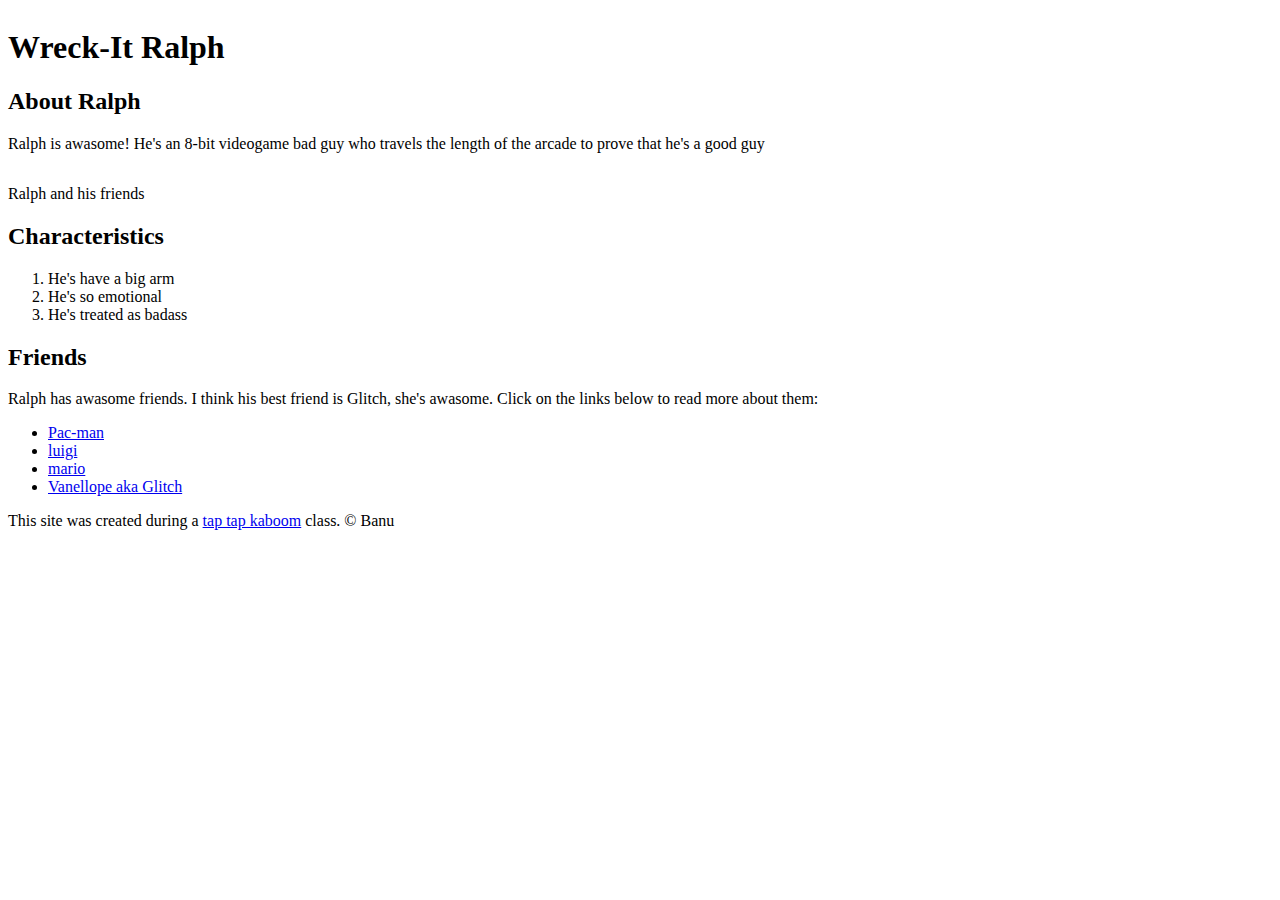
==== index.html @ 1447a3b9 "ngulang wreck it ralph" ====
<!DOCTYPE>
	<html>

		<head>
			<title>
				Wreck-it Ralph
			</title>


		</head>


		<body>
		<!-- header elemen -->
		<header>
		<img href="gambar/ralph.jpeg">
		<h1> Wreck-It Ralph</h1>
		</header>

		<!-- Main elemen -->
		<main>
			<h2>About Ralph</h2>
			<p>Ralph is awasome! He's an 8-bit videogame bad guy who travels the length of the arcade to prove that he's a good guy</p>
			<img href="gambar/temanralph.jpg">
			<p>Ralph and his friends </p>
			<h2>Characteristics</h2>
			<ol>
				<li>He's have a big arm</li>
				<li>He's so emotional </li>
				<li>He's treated as badass</li>
			</ol>
			<h2>Friends</h2>
			<p> Ralph has awasome friends. I think his best friend is Glitch, she's awasome. Click on the links below to read more about them: </p>
			<ul>
				<li><a href="https://en.wikipedia.org/wiki/Pac-Man" target="_blank">Pac-man</a></li>
				<li><a href="https://en.wikipedia.org/wiki/Luigi" target="_blank">luigi</a></li>
				<li><a href="https://en.wikipedia.org/wiki/Mario" target="_blank">mario</a></li>
				<li><a href="https://disney.fandom.com/wiki/Vanellope_von_Schweetz" target="_blank">Vanellope aka Glitch</a></li>
			</ul>
			</main>

			<footer>
				<p>
					This site was created during a <a href="https://taptapkaboom.com"> tap tap kaboom</a> class. &copy; Banu</p> 
					
				</p>
			</footer>

		</body>
	</html>
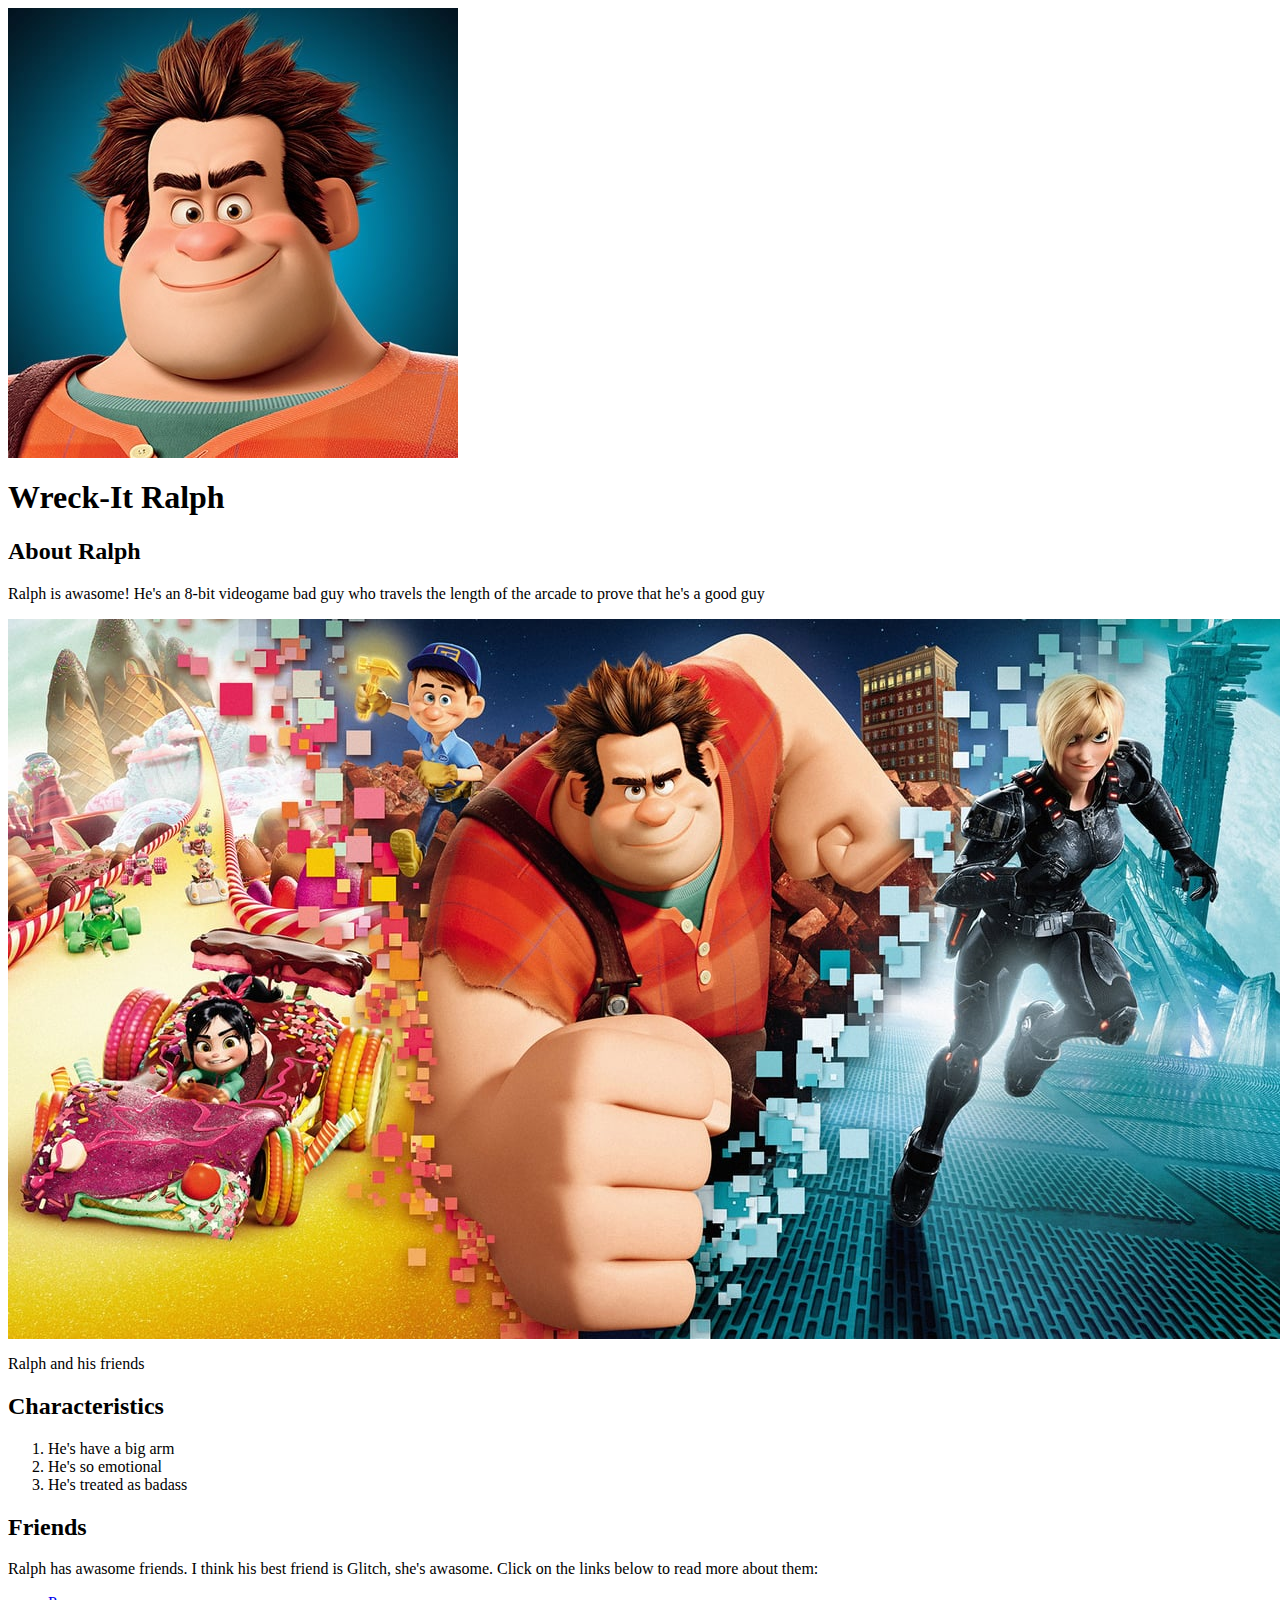
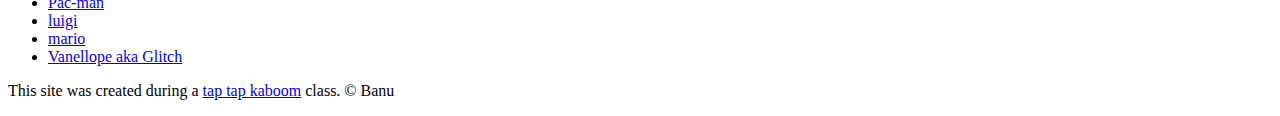
==== commit 27baf104: "Update index.html" ====
--- a/index.html
+++ b/index.html
@@ -13,7 +13,7 @@
 		<body>
 		<!-- header elemen -->
 		<header>
-		<img href="gambar/ralph.jpeg">
+		<img src="gambar/ralph.jpeg">
 		<h1> Wreck-It Ralph</h1>
 		</header>
 
@@ -21,7 +21,7 @@
 		<main>
 			<h2>About Ralph</h2>
 			<p>Ralph is awasome! He's an 8-bit videogame bad guy who travels the length of the arcade to prove that he's a good guy</p>
-			<img href="gambar/temanralph.jpg">
+			<img src="gambar/temanralph.jpg">
 			<p>Ralph and his friends </p>
 			<h2>Characteristics</h2>
 			<ol>
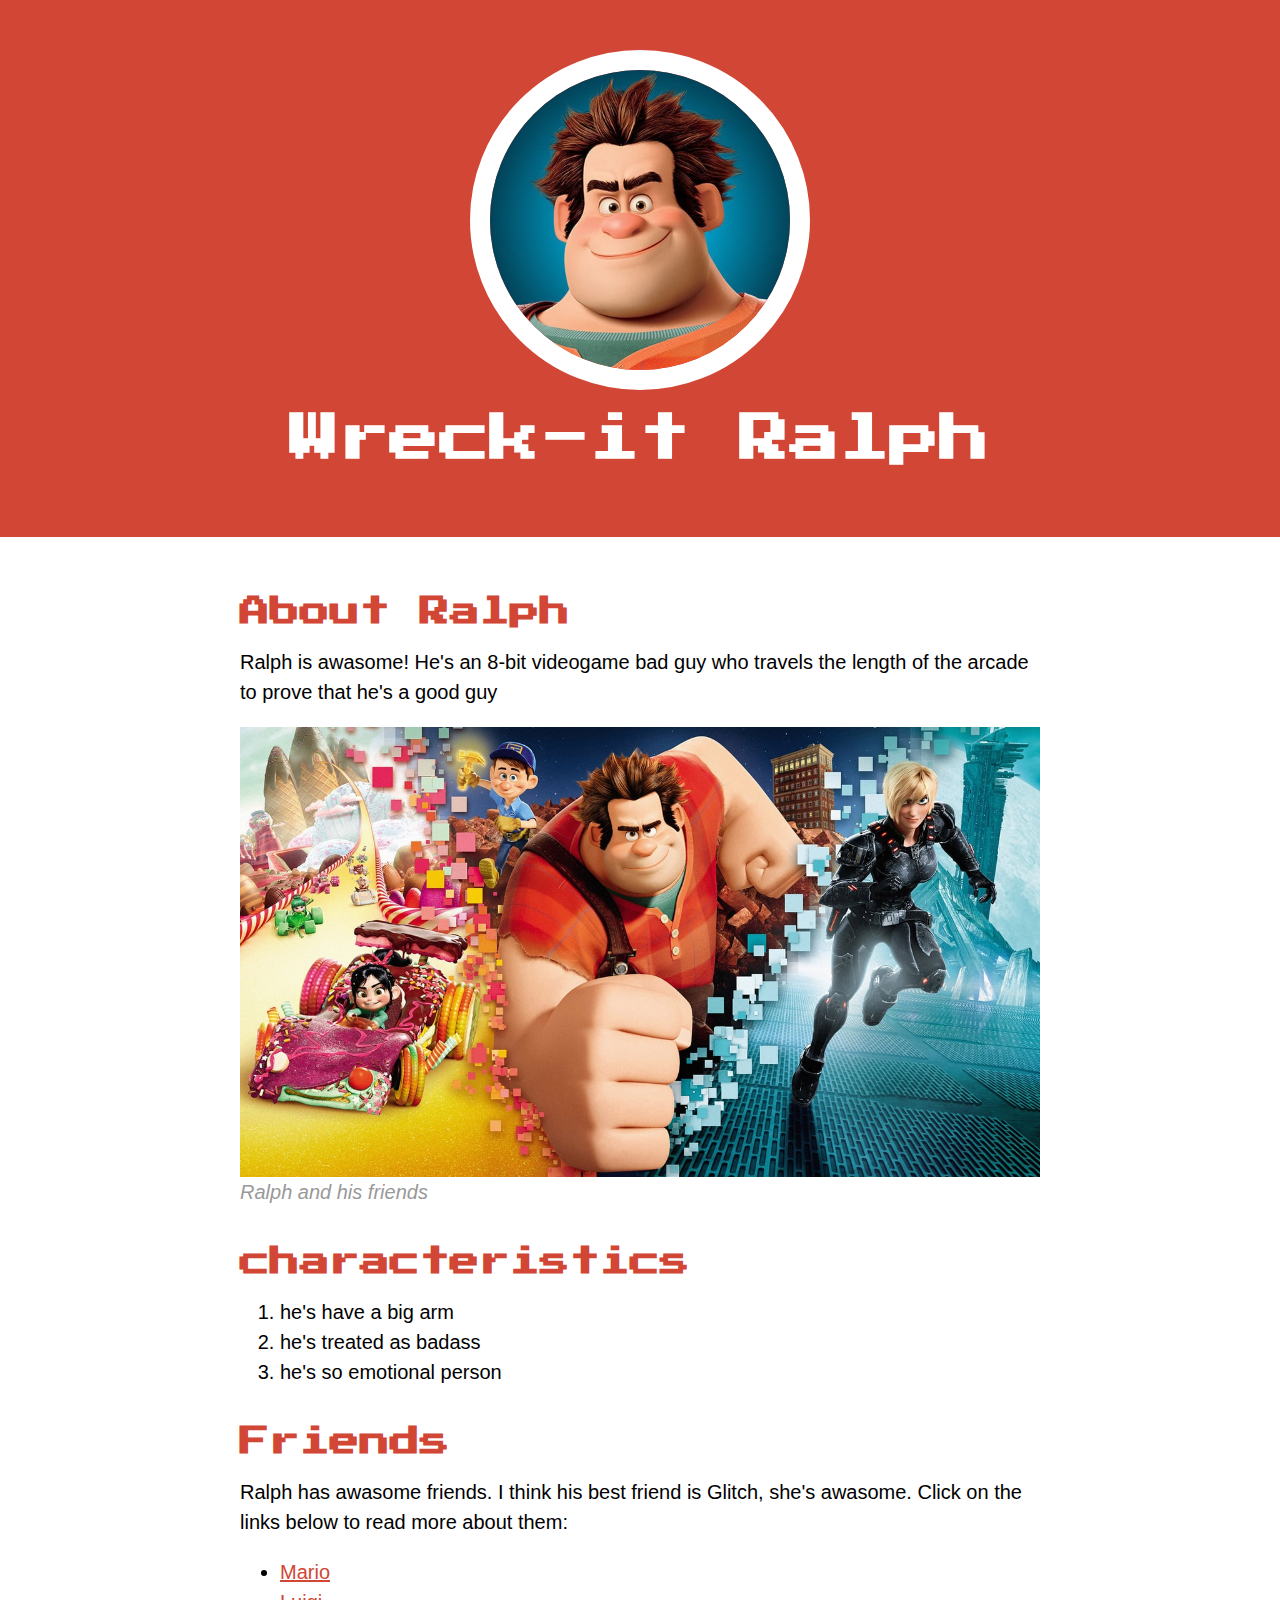
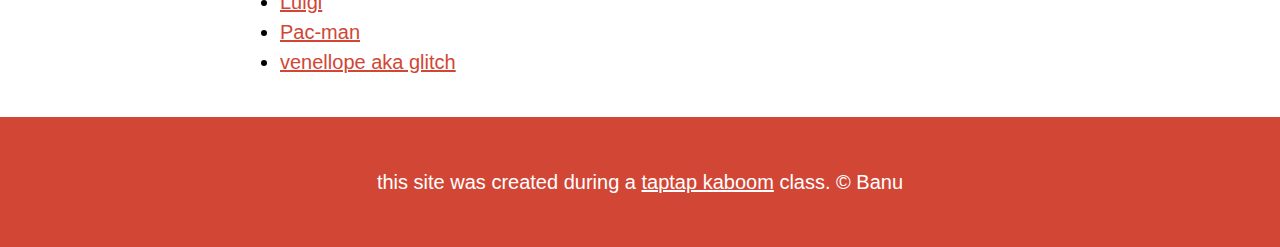
==== commit ccc34f24: "latihan membuat website dengan css" ====
--- a/index.html
+++ b/index.html
@@ -1,50 +1,53 @@
+
 <!DOCTYPE>
-	<html>
+<html>
+	<head>
 
-		<head>
-			<title>
-				Wreck-it Ralph
-			</title>
+		<title>
+			Wreck-It ralph
+		</title>
+		<link rel="icon" href="gambar/ralph.jpeg">
+		<link href="https://fonts.googleapis.com/css?family=Press+Start+2P&display=swap" rel="stylesheet">
+		<link rel="stylesheet" type="text/css" href="gaya/ralph.css">
 
-
-		</head>
-
-
-		<body>
-		<!-- header elemen -->
+	</head>
+	<body>
+		<!-- header element -->
 		<header>
-		<img src="gambar/ralph.jpeg">
-		<h1> Wreck-It Ralph</h1>
+			<img src="gambar/ralph.jpeg">
+			<h1>Wreck-it Ralph</h1>
 		</header>
-
-		<!-- Main elemen -->
+		<!-- Main element-->
 		<main>
 			<h2>About Ralph</h2>
 			<p>Ralph is awasome! He's an 8-bit videogame bad guy who travels the length of the arcade to prove that he's a good guy</p>
 			<img src="gambar/temanralph.jpg">
-			<p>Ralph and his friends </p>
-			<h2>Characteristics</h2>
+			<p class="caption">Ralph and his friends</p>
+			<h2>characteristics</h2>
 			<ol>
-				<li>He's have a big arm</li>
-				<li>He's so emotional </li>
-				<li>He's treated as badass</li>
+				<li>he's have a big arm</li>
+				<li>he's treated as badass</li>
+				<li>he's so emotional person</li>
+
 			</ol>
 			<h2>Friends</h2>
-			<p> Ralph has awasome friends. I think his best friend is Glitch, she's awasome. Click on the links below to read more about them: </p>
+			<p>Ralph has awasome friends. I think his best friend is Glitch, she's awasome. Click on the links below to read more about them:</p>
+
 			<ul>
+				<li><a href="https://en.wikipedia.org/wiki/Mario" target="_blank">Mario</a></li>
+				<li><a href="https://en.wikipedia.org/wiki/Luigi" target="_blank">Luigi</a></li>
 				<li><a href="https://en.wikipedia.org/wiki/Pac-Man" target="_blank">Pac-man</a></li>
-				<li><a href="https://en.wikipedia.org/wiki/Luigi" target="_blank">luigi</a></li>
-				<li><a href="https://en.wikipedia.org/wiki/Mario" target="_blank">mario</a></li>
-				<li><a href="https://disney.fandom.com/wiki/Vanellope_von_Schweetz" target="_blank">Vanellope aka Glitch</a></li>
+				<li><a href="https://disney.fandom.com/wiki/Vanellope_von_Schweetz" target="_blank">venellope aka glitch</a></li>
 			</ul>
-			</main>
+		</main>
+		<footer>
+			<p>this site was created during a <a href="https://taptapkaboom.com/">taptap kaboom</a> class. &copy; Banu</p>
+			</p>
+		</footer>
+	</body>
 
-			<footer>
-				<p>
-					This site was created during a <a href="https://taptapkaboom.com"> tap tap kaboom</a> class. &copy; Banu</p> 
-					
-				</p>
-			</footer>
 
-		</body>
-	</html>+
+</html>
+
+
--- a/gaya/ralph.css
+++ b/gaya/ralph.css
@@ -0,0 +1,77 @@
+body{
+	margin:0;
+	font-family:'Helvetica','Arial',sans-serif;
+	font-size:20px;
+	line-height:30px;
+}
+
+header{
+	background-color:#d14635;
+	text-align:center;
+	padding-top:50px;
+	padding-bottom:50px;
+}
+
+h1,h2{
+	font-family: 'Press Start 2P', cursive;
+}
+
+header h1{
+	color: white;
+	font-size:50px;
+}
+
+
+header img{
+	border-radius:170px;
+	width: 300px;
+	border: 20px solid white;
+}
+
+main{
+	max-width:800px;
+	margin:0 auto;
+	padding: 20px;
+}
+
+main img{
+	max-width:100%;
+}
+
+h2{
+	font-size:30px;
+	color:#d14635;
+	margin: 40px 0 10px;
+}
+
+a{
+color:#d14635;
+}
+a:hover{
+	background-color: purple;
+	color:white;
+}
+
+footer{
+	background-color:#d14635;
+	text-align:center;
+	color:white;
+	padding:50px;
+}
+footer a{
+	color:white;
+}
+
+footer a:hover{
+	background-color:transparent;
+	opacity: .5;
+}
+
+footer p{
+	margin:0;
+}
+p.caption{
+	color:#999999;
+	font-style:italic;
+	margin-top:0;
+}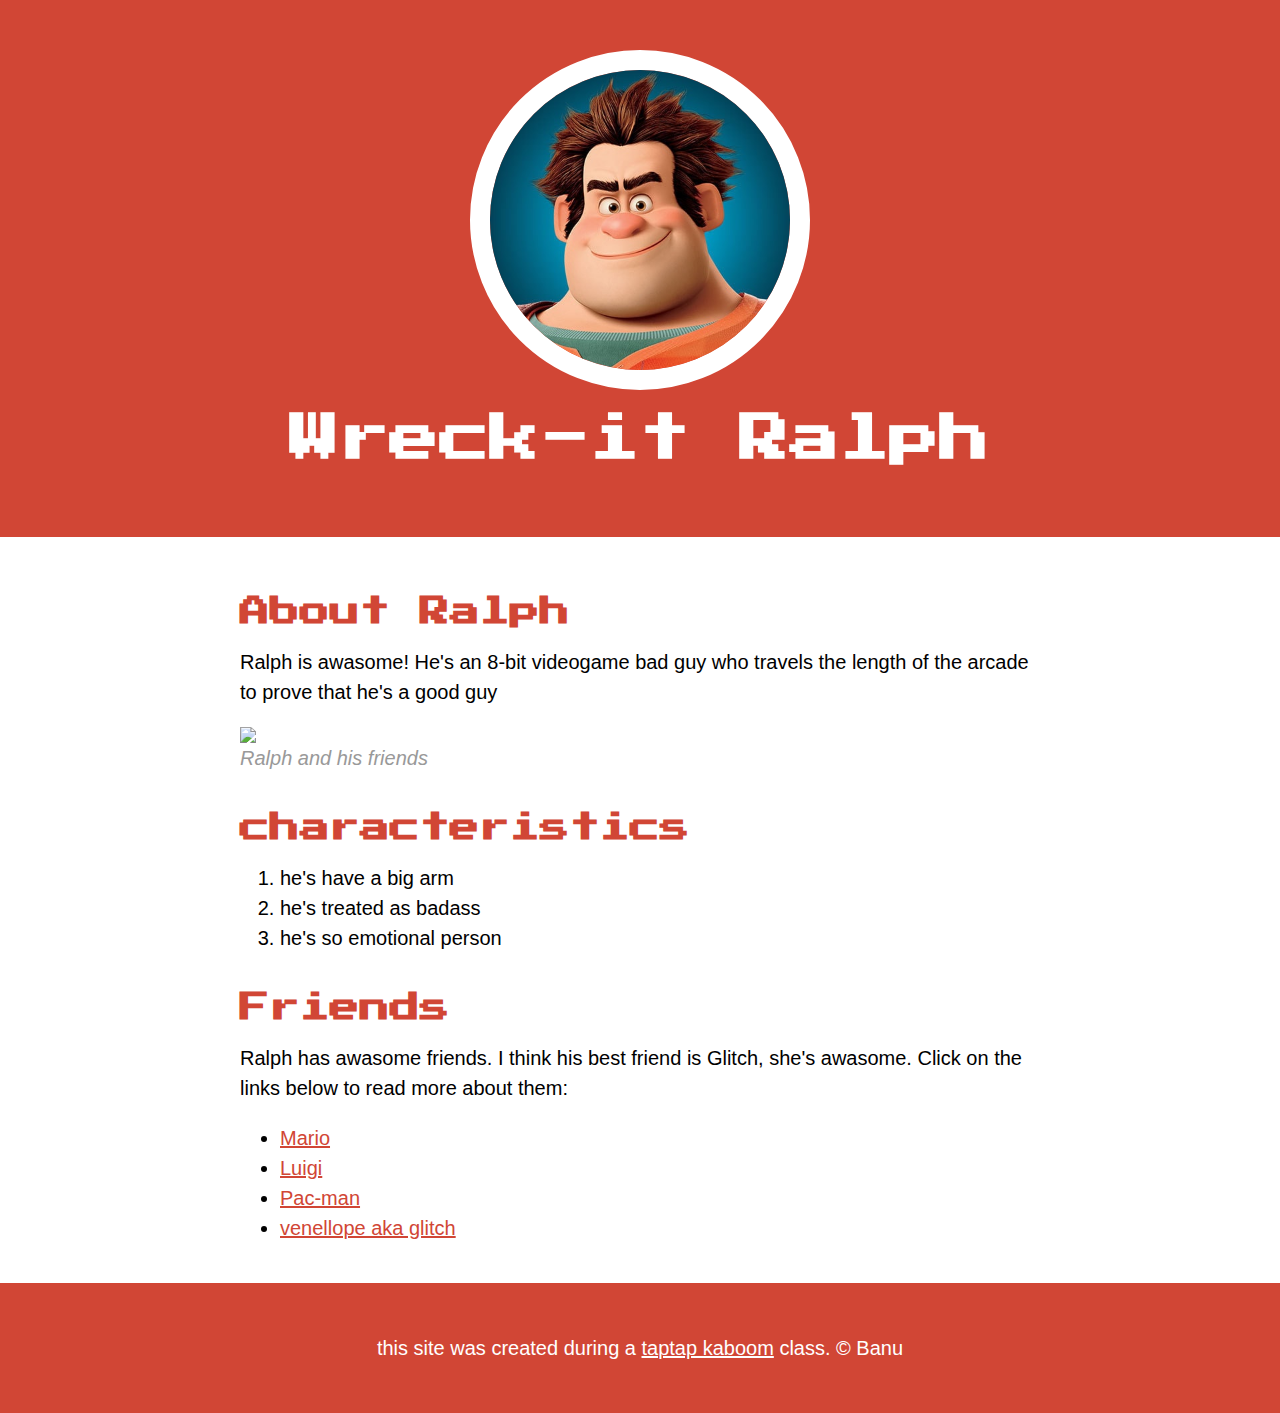
==== commit 465e1c05: "Update index.html" ====
--- a/index.html
+++ b/index.html
@@ -21,7 +21,7 @@
 		<main>
 			<h2>About Ralph</h2>
 			<p>Ralph is awasome! He's an 8-bit videogame bad guy who travels the length of the arcade to prove that he's a good guy</p>
-			<img src="gambar/temanralph.jpg">
+			<img src="gambar/Temanralph.jpg">
 			<p class="caption">Ralph and his friends</p>
 			<h2>characteristics</h2>
 			<ol>
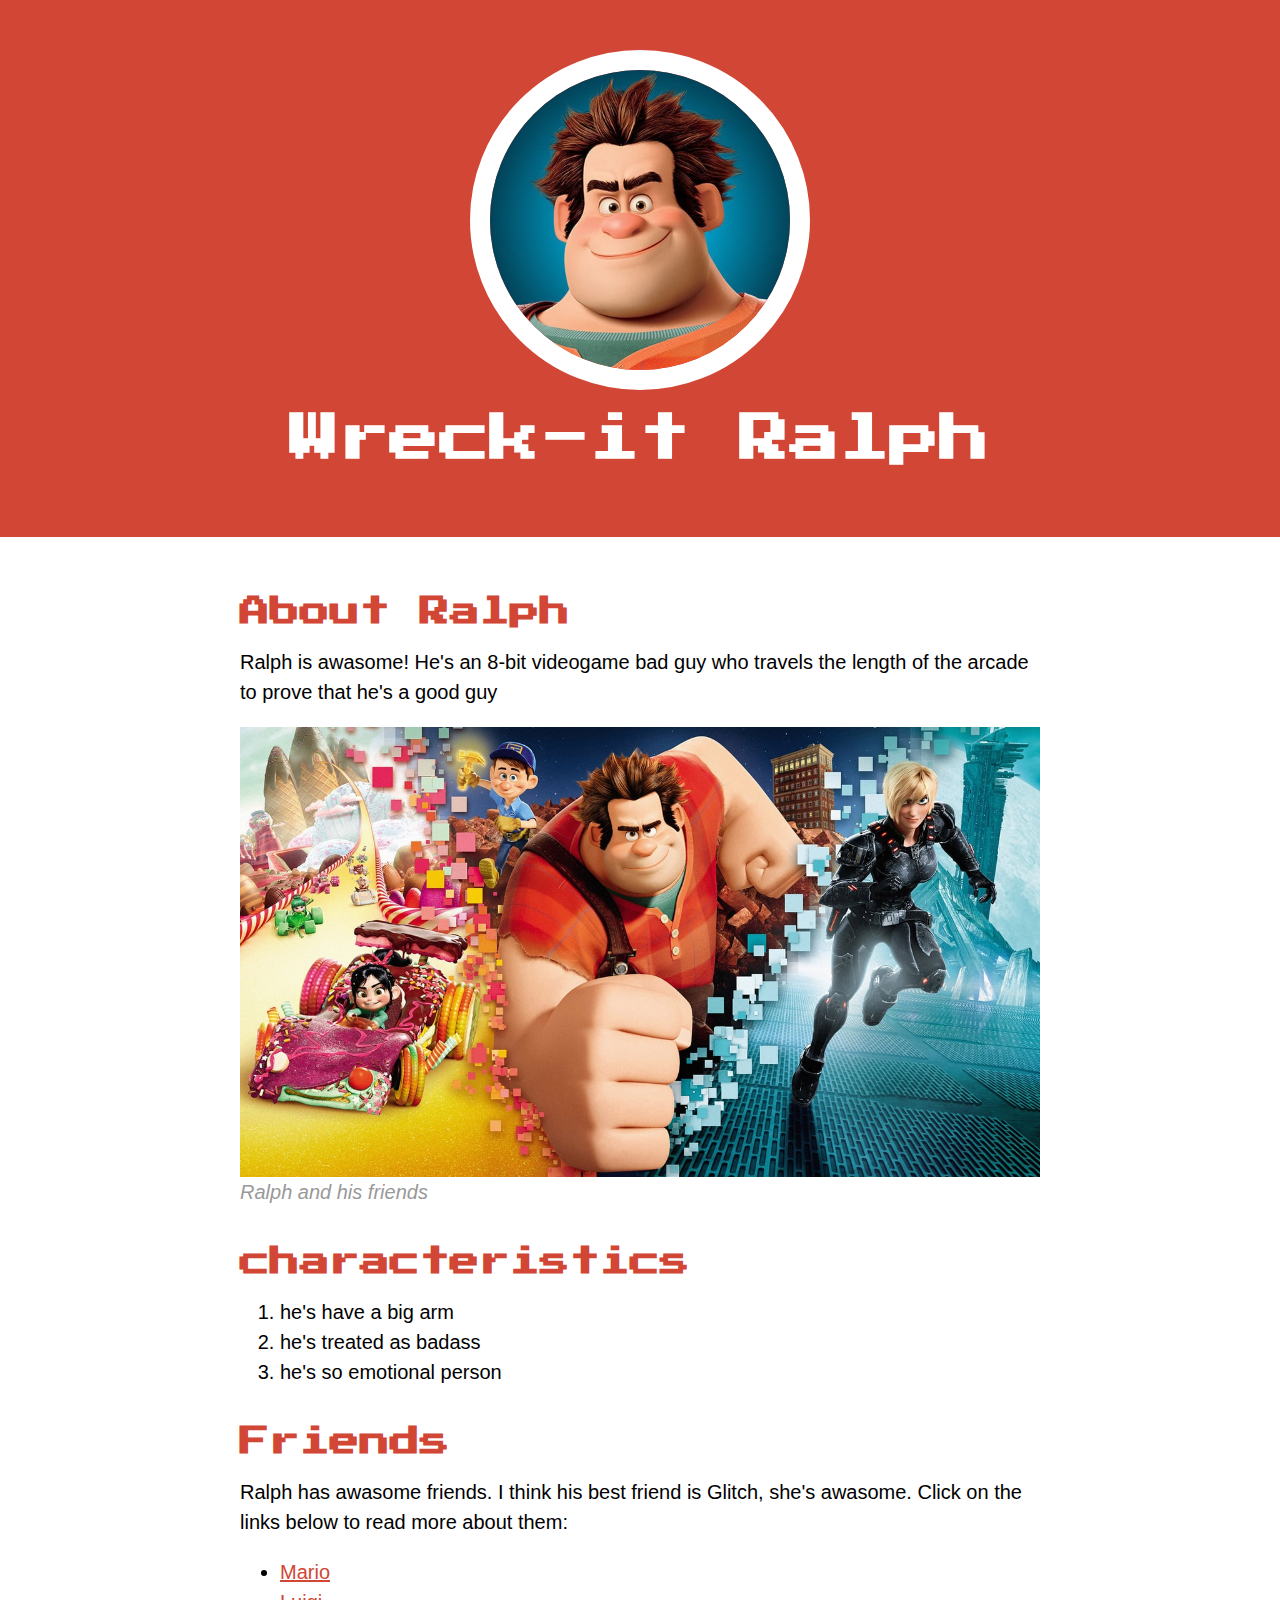
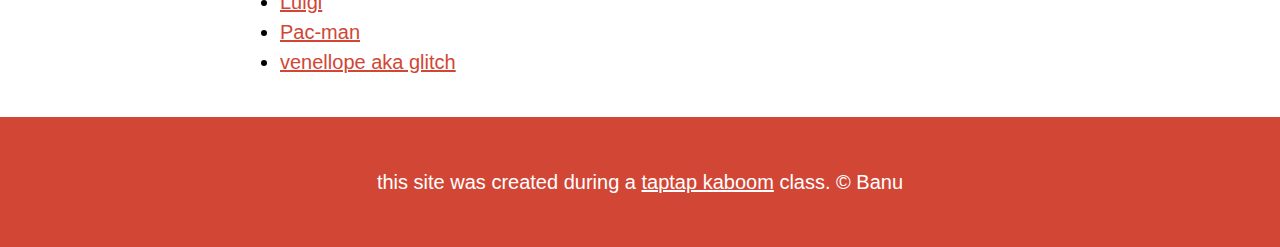
==== commit 22964707: "Update index.html" ====
--- a/index.html
+++ b/index.html
@@ -21,7 +21,7 @@
 		<main>
 			<h2>About Ralph</h2>
 			<p>Ralph is awasome! He's an 8-bit videogame bad guy who travels the length of the arcade to prove that he's a good guy</p>
-			<img src="gambar/Temanralph.jpg">
+			<img src="gambar/temanralph.jpg">
 			<p class="caption">Ralph and his friends</p>
 			<h2>characteristics</h2>
 			<ol>
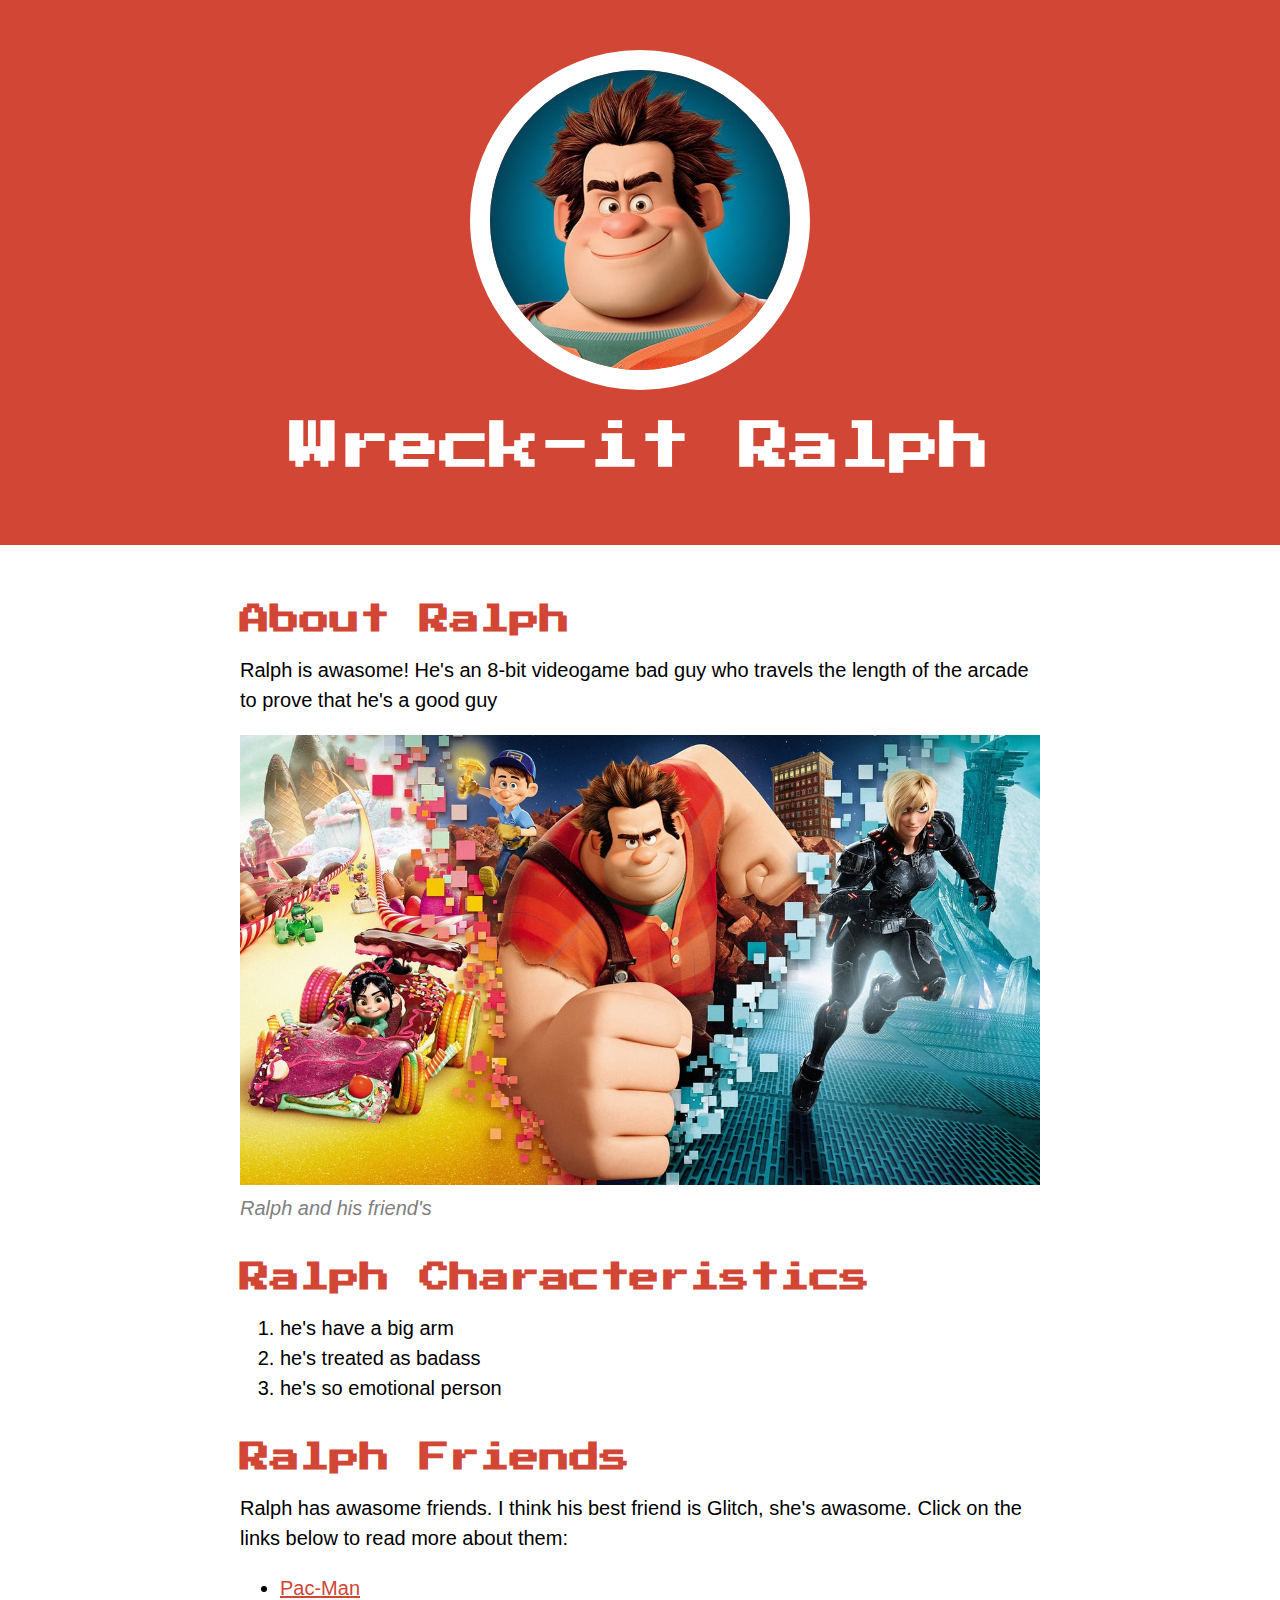
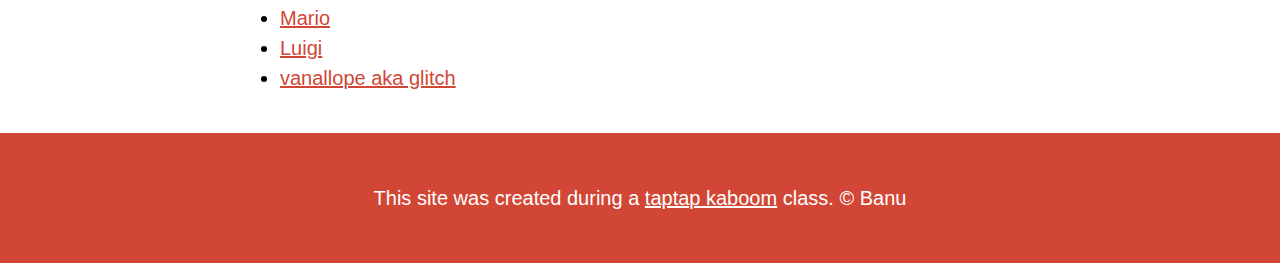
==== commit b5912424: "nyoba lagi" ====
--- a/index.html
+++ b/index.html
@@ -1,5 +1,52 @@
+<!DOCTYPE html>
+<html>
+<head>
+	<title>Wreck-it ralph</title>
+	<link rel="icon" href="gambar/ralph.jpeg">
+	<link href="https://fonts.googleapis.com/css?family=Press+Start+2P&display=swap" rel="stylesheet">
+	<link rel="stylesheet" type="text/css" href="gaya/ralph.css">
+</head>
+<body>
+<header>
+	<img src="gambar/ralph.jpeg">
+	<h1>Wreck-it Ralph</h1>
+</header>
+<main>
+	<h2>About Ralph</h2>
+	<p> Ralph is awasome! He's an 8-bit videogame bad guy who travels the length of the arcade to prove that he's a good guy </p>
+	<img src="gambar/temanralph.jpg">
+	<p class="caption">Ralph and his friend's</p>
+	<h2>Ralph Characteristics</h2>
+	<ol>
+		<li>he's have a big arm</li>
+		<li>he's treated as badass</li>
+		<li>he's so emotional person</li>
+	</ol>
+	<h2>Ralph Friends</h2>
+	<p>Ralph has awasome friends. I think his best friend is Glitch, she's awasome. Click on the links below to read more about them:</p>
+	<ul>
+		<li><a href="https://en.wikipedia.org/wiki/Pac-Man" target="_blank">Pac-Man</a></li>
+		<li><a href="https://en.wikipedia.org/wiki/Mario" target="_blank">Mario</a></li>
+		<li><a href="https://en.wikipedia.org/wiki/Luigi" target="_blank">Luigi</a></li>
+		<li><a href="https://disney.fandom.com/wiki/Vanellope_von_Schweetz" target="_blank">vanallope aka glitch</a></li>
+	</ul>
+</main>
+<footer>
+	<p>This site was created during a <a href="https://taptapkaboom.com/" target="_blank">taptap kaboom</a> class. &copy; Banu </p>
+</footer>
 
-<!DOCTYPE>
+</body>
+</html>
+
+
+
+
+
+
+
+
+
+<!-- <!DOCTYPE>
 <html>
 	<head>
 
@@ -12,12 +59,12 @@
 
 	</head>
 	<body>
-		<!-- header element -->
+
 		<header>
 			<img src="gambar/ralph.jpeg">
 			<h1>Wreck-it Ralph</h1>
 		</header>
-		<!-- Main element-->
+	
 		<main>
 			<h2>About Ralph</h2>
 			<p>Ralph is awasome! He's an 8-bit videogame bad guy who travels the length of the arcade to prove that he's a good guy</p>
@@ -51,3 +98,4 @@
 </html>
 
 
+ -->--- a/gaya/ralph.css
+++ b/gaya/ralph.css
@@ -1,4 +1,78 @@
 body{
+	margin:0;
+	font-family: 'Helvetica','Arial',sans-serif;
+	font-size:20px;
+	line-height: 30px;
+}
+
+header{
+	background-color:#d14635;
+	text-align: center;
+	padding-top: 50px;
+	padding-bottom: 50px;
+}
+
+header img{
+	border: 20px solid white;
+    border-radius: 170px;
+    width: 300px;
+}
+
+header h1{
+	color:white;
+	font-size:50px;
+}
+
+h1,h2{
+	font-family: 'Press Start 2P', cursive;
+}
+
+h2{
+	color:#d14635;
+	font-size: 30px;
+	margin:40px 0 10px;
+} 
+
+main{
+	padding: 20px;
+    max-width: 800px;
+    margin: 0 auto;
+}
+
+main img{
+	max-width: 100%;
+}
+
+a{
+	color:#d14635;
+}
+
+a:hover{
+	background-color:purple;
+	color:white;
+}
+
+footer{
+	background-color:#d14635;
+	color:white; 
+	text-align: center;
+	padding:30px;
+}
+footer a{
+	color:white;
+}
+footer a:hover{
+	background-color: transparent;
+	opacity: .5;
+}
+
+p.caption{
+	margin-top: 0;
+	font-style:italic;
+	color:grey;
+}
+
+/*body{
 	margin:0;
 	font-family:'Helvetica','Arial',sans-serif;
 	font-size:20px;
@@ -74,4 +148,5 @@
 	color:#999999;
 	font-style:italic;
 	margin-top:0;
-}+}
+*/--- a/gaya/ralph.css
+++ b/gaya/ralph.css
@@ -1,4 +1,78 @@
 body{
+	margin:0;
+	font-family: 'Helvetica','Arial',sans-serif;
+	font-size:20px;
+	line-height: 30px;
+}
+
+header{
+	background-color:#d14635;
+	text-align: center;
+	padding-top: 50px;
+	padding-bottom: 50px;
+}
+
+header img{
+	border: 20px solid white;
+    border-radius: 170px;
+    width: 300px;
+}
+
+header h1{
+	color:white;
+	font-size:50px;
+}
+
+h1,h2{
+	font-family: 'Press Start 2P', cursive;
+}
+
+h2{
+	color:#d14635;
+	font-size: 30px;
+	margin:40px 0 10px;
+} 
+
+main{
+	padding: 20px;
+    max-width: 800px;
+    margin: 0 auto;
+}
+
+main img{
+	max-width: 100%;
+}
+
+a{
+	color:#d14635;
+}
+
+a:hover{
+	background-color:purple;
+	color:white;
+}
+
+footer{
+	background-color:#d14635;
+	color:white; 
+	text-align: center;
+	padding:30px;
+}
+footer a{
+	color:white;
+}
+footer a:hover{
+	background-color: transparent;
+	opacity: .5;
+}
+
+p.caption{
+	margin-top: 0;
+	font-style:italic;
+	color:grey;
+}
+
+/*body{
 	margin:0;
 	font-family:'Helvetica','Arial',sans-serif;
 	font-size:20px;
@@ -74,4 +148,5 @@
 	color:#999999;
 	font-style:italic;
 	margin-top:0;
-}+}
+*/